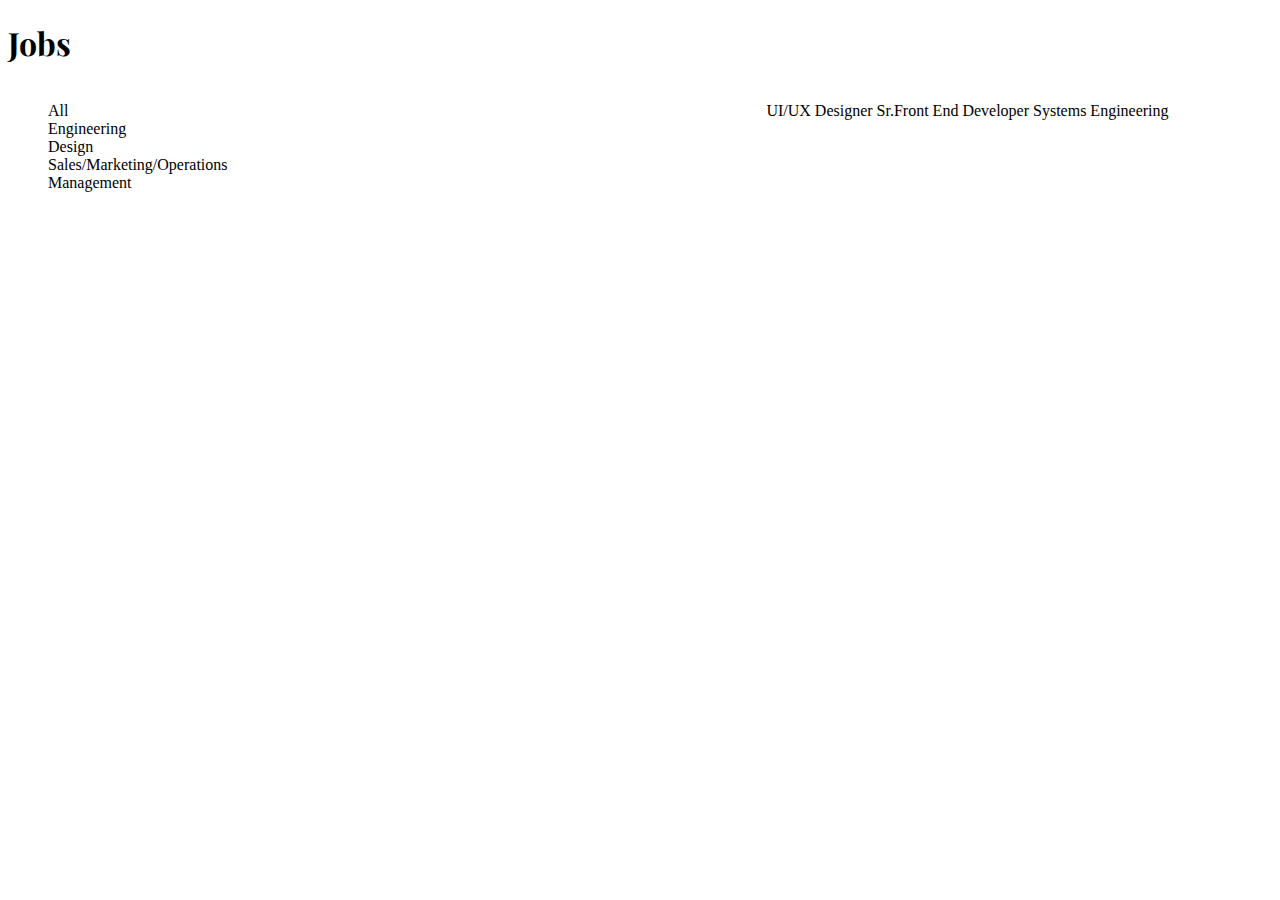
==== index.html @ 232c98f4 "mise en page" ====
<!DOCTYPE html>
<html lang="en">
<head>
    <meta charset="UTF-8">
    <meta http-equiv="X-UA-Compatible" content="IE=edge">
    <meta name="viewport" content="width=device-width, initial-scale=1.0">
    <link rel="stylesheet" href="style.css">
    <title> Complex 06 </title>
</head>

<body>
    <div class="all">
    <h1> Jobs </h1>
    <div class="deuxblocs">
    <div class="liste">
    <ul>
        <li> All </li>
        <li> Engineering </li>
        <li> Design </li>
        <li> Sales/Marketing/Operations </li>
        <li> Management </li>
    </ul>
    </div>

    <div class="blocdroite">
    <p>
        UI/UX Designer
        Sr.Front End Developer
        Systems Engineering
    </p>
    </div>

    </div>

    </div>



    
</body>
</html>
---- style.css ----
@import url("https://fonts.googleapis.com/css2?family=Playfair+Display:wght@600;700&display=swap");

h1 {
  font-family: "Playfair Display", serif;
}
.deuxblocs {
  display: flex;
}

.liste {
  width: 60%;
}
.blocdroite {
  width: 40%;
}

ul,
ui {
  list-style-type: none;
}
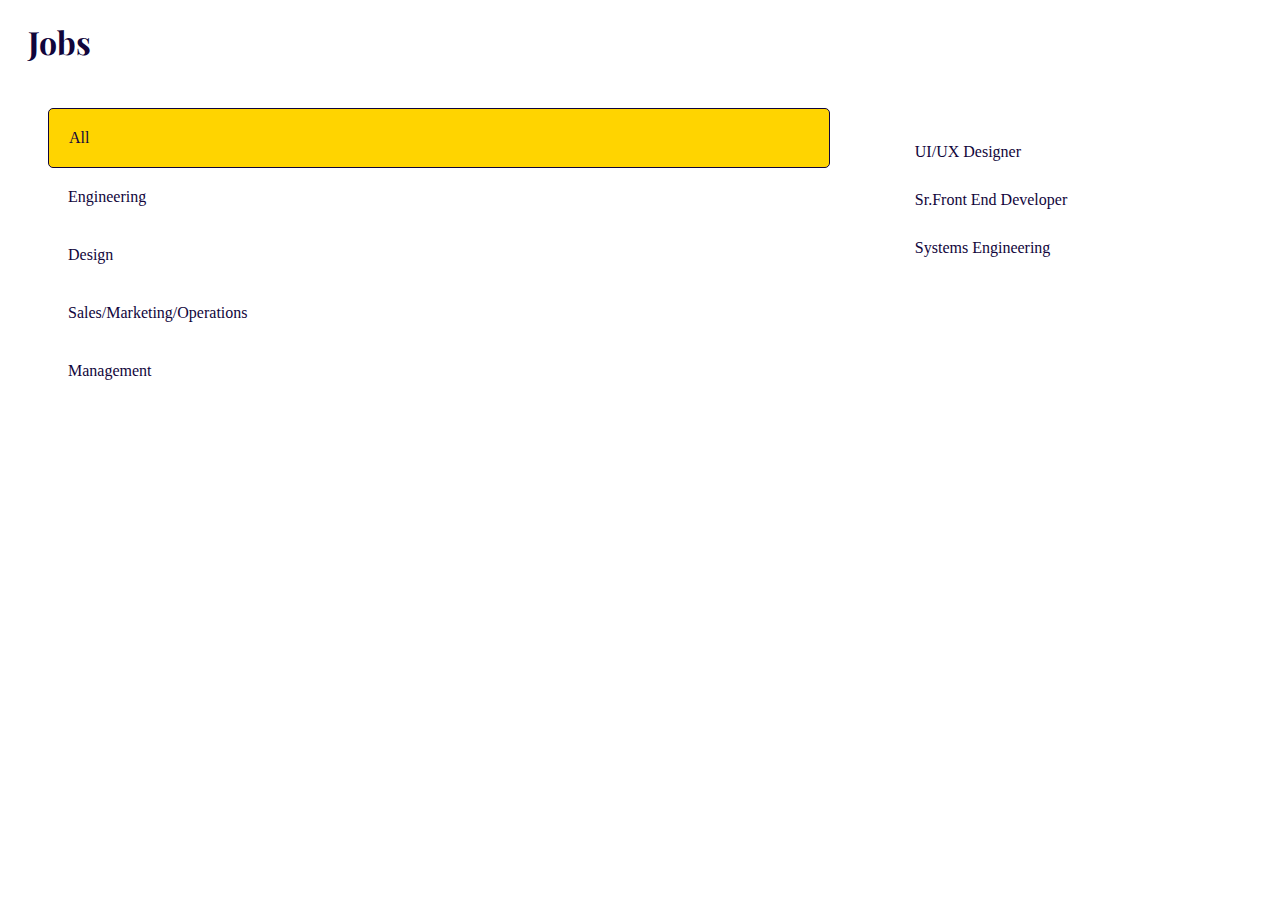
==== commit 65f56222: "wip" ====
--- a/index.html
+++ b/index.html
@@ -11,22 +11,28 @@
 <body>
     <div class="all">
     <h1> Jobs </h1>
+    <hr>
     <div class="deuxblocs">
     <div class="liste">
     <ul>
-        <li> All </li>
-        <li> Engineering </li>
-        <li> Design </li>
-        <li> Sales/Marketing/Operations </li>
-        <li> Management </li>
+        <li class="espace border"> All </li>
+        <li class="espace"> Engineering </li>
+        <li class="espace"> Design </li>
+        <li class="espace"> Sales/Marketing/Operations </li>
+        <li class="espace"> Management </li>
     </ul>
     </div>
 
     <div class="blocdroite">
     <p>
-        UI/UX Designer
-        Sr.Front End Developer
-        Systems Engineering
+        <div class="espace2">UI/UX Designer <br>
+        </div>
+
+       <div class="espace2"> Sr.Front End Developer <br> </div>
+
+       <div class="espace2"> Systems Engineering  
+
+       </div>
     </p>
     </div>
 
--- a/style.css
+++ b/style.css
@@ -1,20 +1,42 @@
 @import url("https://fonts.googleapis.com/css2?family=Playfair+Display:wght@600;700&display=swap");
 
+body {
+  color: #11053b;
+}
 h1 {
   font-family: "Playfair Display", serif;
+  margin: 20px;
 }
 .deuxblocs {
   display: flex;
 }
 
 .liste {
-  width: 60%;
+  width: 70%;
 }
 .blocdroite {
-  width: 40%;
+  width: 30%;
+  padding: 20px;
+  margin-left: 50px;
 }
 
 ul,
 ui {
   list-style-type: none;
 }
+.espace {
+  padding: 20px;
+}
+.espace2 {
+  padding: 15px;
+}
+.border {
+  background-color: #ffd400;
+  border: solid 1.75px #11053b;
+  border-radius: 5px;
+}
+hr {
+  height: 1px;
+  border: none;
+  color: red;
+}
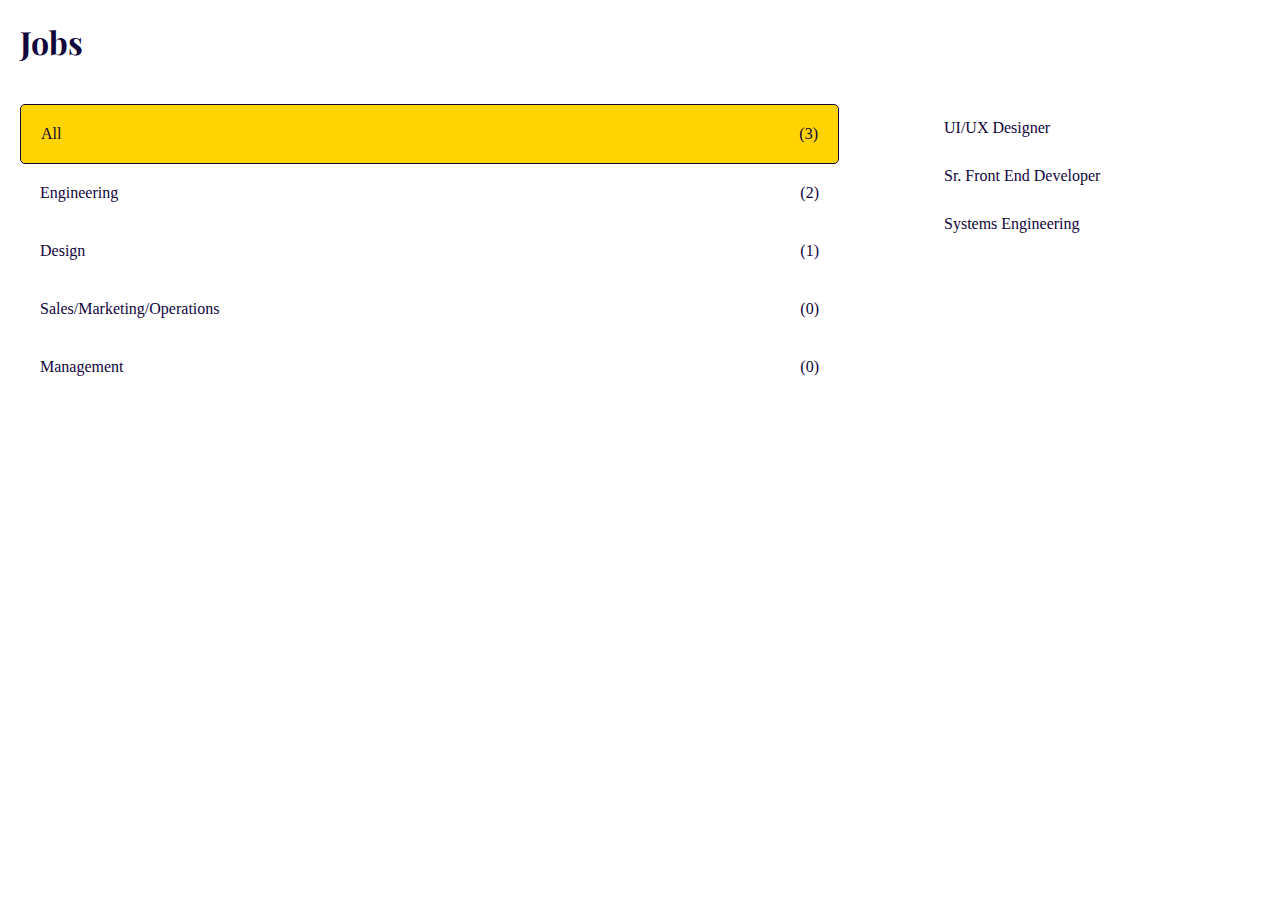
==== commit 1684be19: "update" ====
--- a/index.html
+++ b/index.html
@@ -15,11 +15,14 @@
     <div class="deuxblocs">
     <div class="liste">
     <ul>
-        <li class="espace border"> All </li>
-        <li class="espace"> Engineering </li>
-        <li class="espace"> Design </li>
-        <li class="espace"> Sales/Marketing/Operations </li>
-        <li class="espace"> Management </li>
+        <li class="espace border"> <span>All</span><span>(3)</span> </li>
+
+        <li class="espace"> <span> Engineering </span><span>(2)</span> </li>
+
+        <li class="espace"> <span>Design </span> <span> (1) </span> </li>
+        <li class="espace"> <span>Sales/Marketing/Operations </span> <span> (0)</span></li>
+
+        <li class="espace"> <span>Management </span> <span>(0)</span> </li>
     </ul>
     </div>
 
@@ -28,7 +31,7 @@
         <div class="espace2">UI/UX Designer <br>
         </div>
 
-       <div class="espace2"> Sr.Front End Developer <br> </div>
+       <div class="espace2"> Sr. Front End Developer <br> </div>
 
        <div class="espace2"> Systems Engineering  
 
--- a/style.css
+++ b/style.css
@@ -1,5 +1,8 @@
 @import url("https://fonts.googleapis.com/css2?family=Playfair+Display:wght@600;700&display=swap");
-
+* {
+  margin: 0;
+  padding: 0;
+}
 body {
   color: #11053b;
 }
@@ -13,11 +16,14 @@
 
 .liste {
   width: 70%;
+  margin: 20px;
 }
 .blocdroite {
   width: 30%;
   padding: 20px;
   margin-left: 50px;
+  margin-right: 0px;
+  padding-right: 0px;
 }
 
 ul,
@@ -29,6 +35,7 @@
 }
 .espace2 {
   padding: 15px;
+  padding-right: 0px;
 }
 .border {
   background-color: #ffd400;
@@ -40,3 +47,8 @@
   border: none;
   color: red;
 }
+li {
+  display: flex;
+  flex-direction: row;
+  justify-content: space-between;
+}
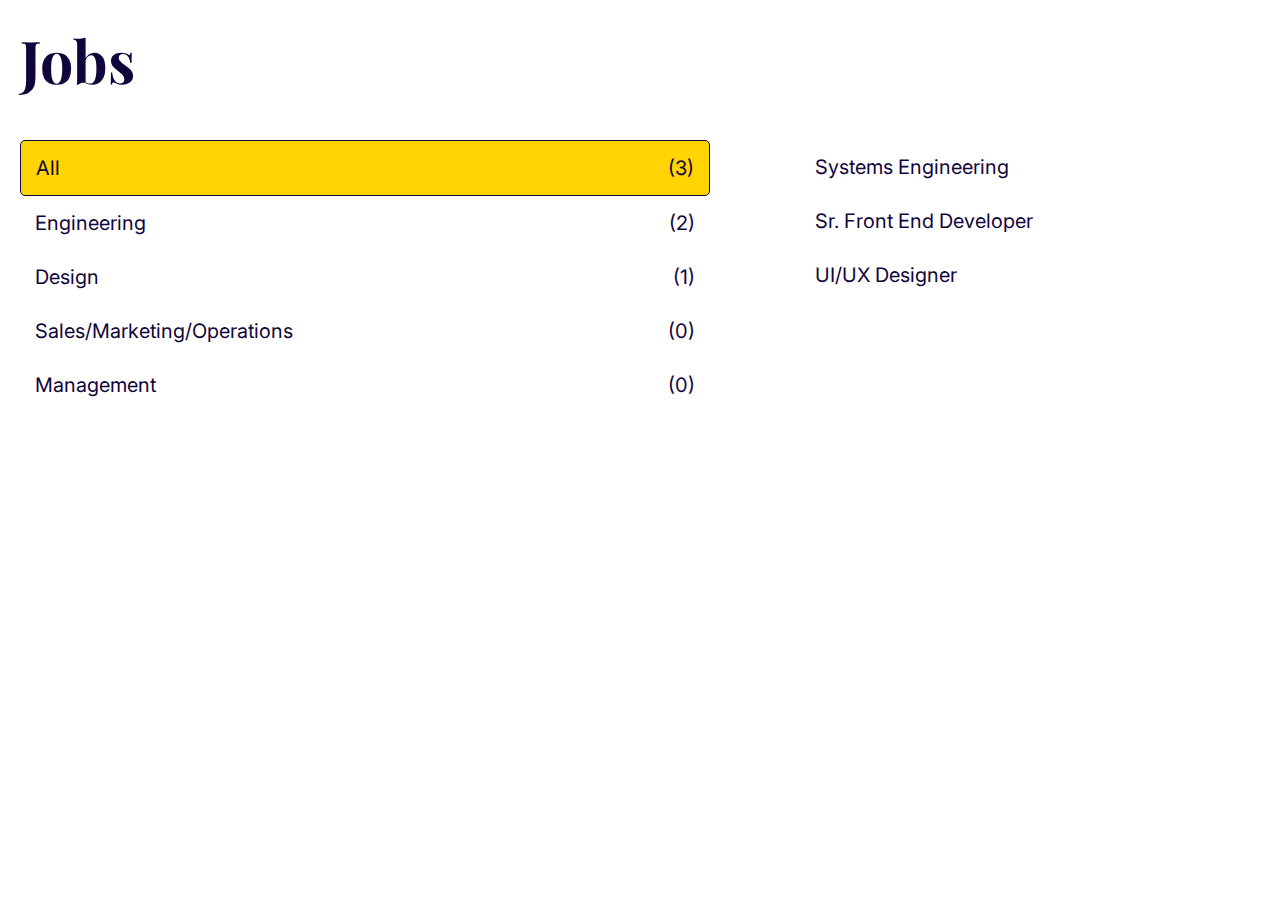
==== commit ae5faa9a: "final" ====
--- a/index.html
+++ b/index.html
@@ -25,6 +25,7 @@
         <li class="espace"> <span>Management </span> <span>(0)</span> </li>
     </ul>
     </div>
+    <!-- <div class="vide"></div> -->
 
     <div class="blocdroite">
     <p>
--- a/style.css
+++ b/style.css
@@ -1,13 +1,20 @@
 @import url("https://fonts.googleapis.com/css2?family=Playfair+Display:wght@600;700&display=swap");
+
+@import url("https://fonts.googleapis.com/css2?family=Inter&display=swap");
+
 * {
   margin: 0;
   padding: 0;
+}
+all {
+  width: 1835px;
 }
 body {
   color: #11053b;
 }
 h1 {
   font-family: "Playfair Display", serif;
+  font-size: 59px;
   margin: 20px;
 }
 .deuxblocs {
@@ -15,23 +22,32 @@
 }
 
 .liste {
-  width: 70%;
+  width: 1055px;
   margin: 20px;
 }
+
 .blocdroite {
-  width: 30%;
+  width: 735px;
   padding: 20px;
   margin-left: 50px;
   margin-right: 0px;
   padding-right: 0px;
+  display: flex;
+  flex-direction: column-reverse;
+  justify-content: flex-end;
+  font-size: 20px;
+  float: inline-end;
+  font-family: "Inter", sans-serif;
 }
 
 ul,
 ui {
   list-style-type: none;
+  font-size: 20px;
+  font-family: "Inter", sans-serif;
 }
 .espace {
-  padding: 20px;
+  padding: 15px;
 }
 .espace2 {
   padding: 15px;
@@ -52,3 +68,7 @@
   flex-direction: row;
   justify-content: space-between;
 }
+
+/* .vide {
+  width: 380px;
+} */
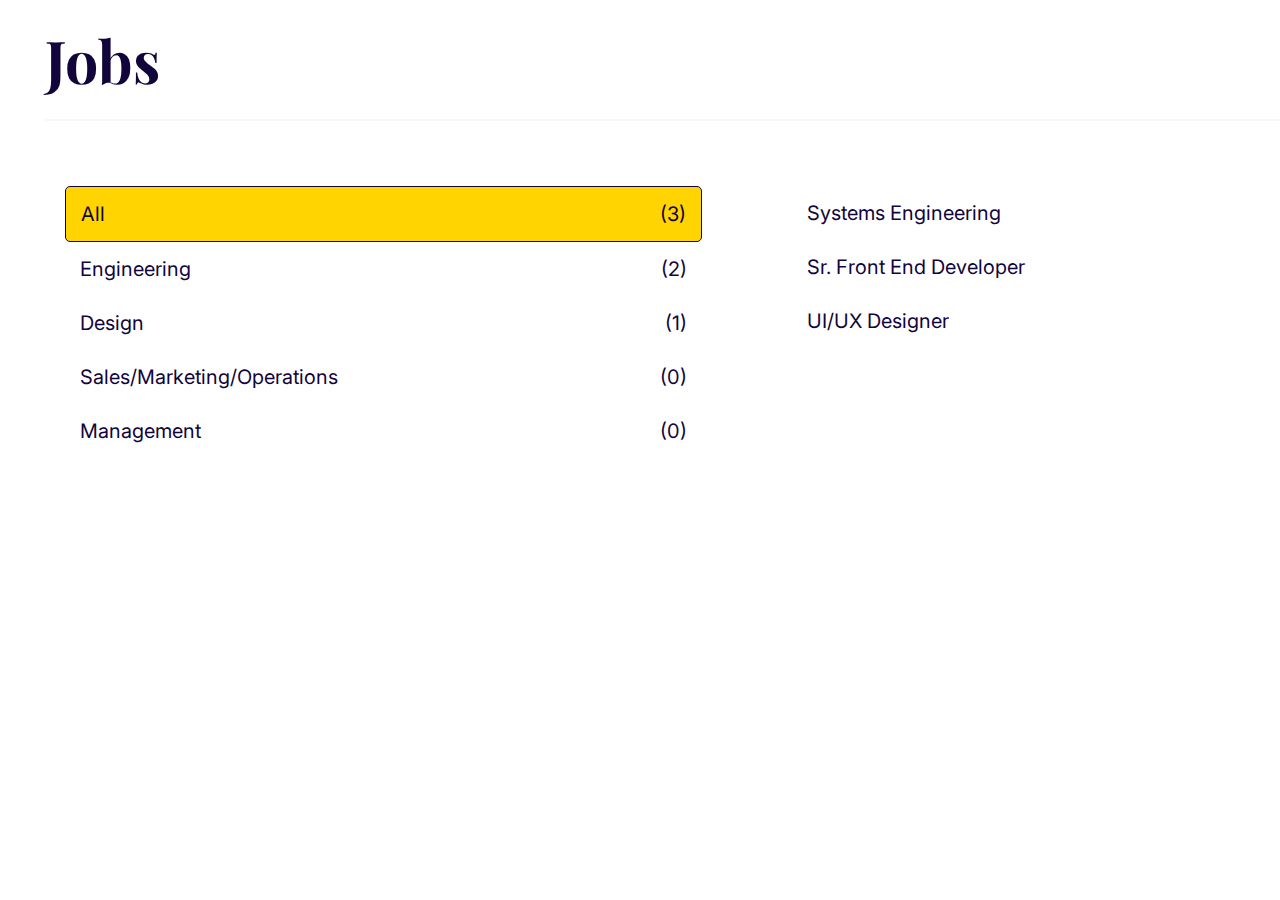
==== commit 159cc23a: "final final" ====
--- a/index.html
+++ b/index.html
@@ -25,7 +25,7 @@
         <li class="espace"> <span>Management </span> <span>(0)</span> </li>
     </ul>
     </div>
-    <!-- <div class="vide"></div> -->
+    
 
     <div class="blocdroite">
     <p>
--- a/style.css
+++ b/style.css
@@ -16,9 +16,11 @@
   font-family: "Playfair Display", serif;
   font-size: 59px;
   margin: 20px;
+  margin-left: 45px;
 }
 .deuxblocs {
   display: flex;
+  margin: 45px;
 }
 
 .liste {
@@ -59,16 +61,12 @@
   border-radius: 5px;
 }
 hr {
-  height: 1px;
-  border: none;
-  color: red;
+  width: 1792px;
+  margin-left: 45px;
+  border: solid 1px#F7F7F7;
 }
 li {
   display: flex;
   flex-direction: row;
   justify-content: space-between;
 }
-
-/* .vide {
-  width: 380px;
-} */
